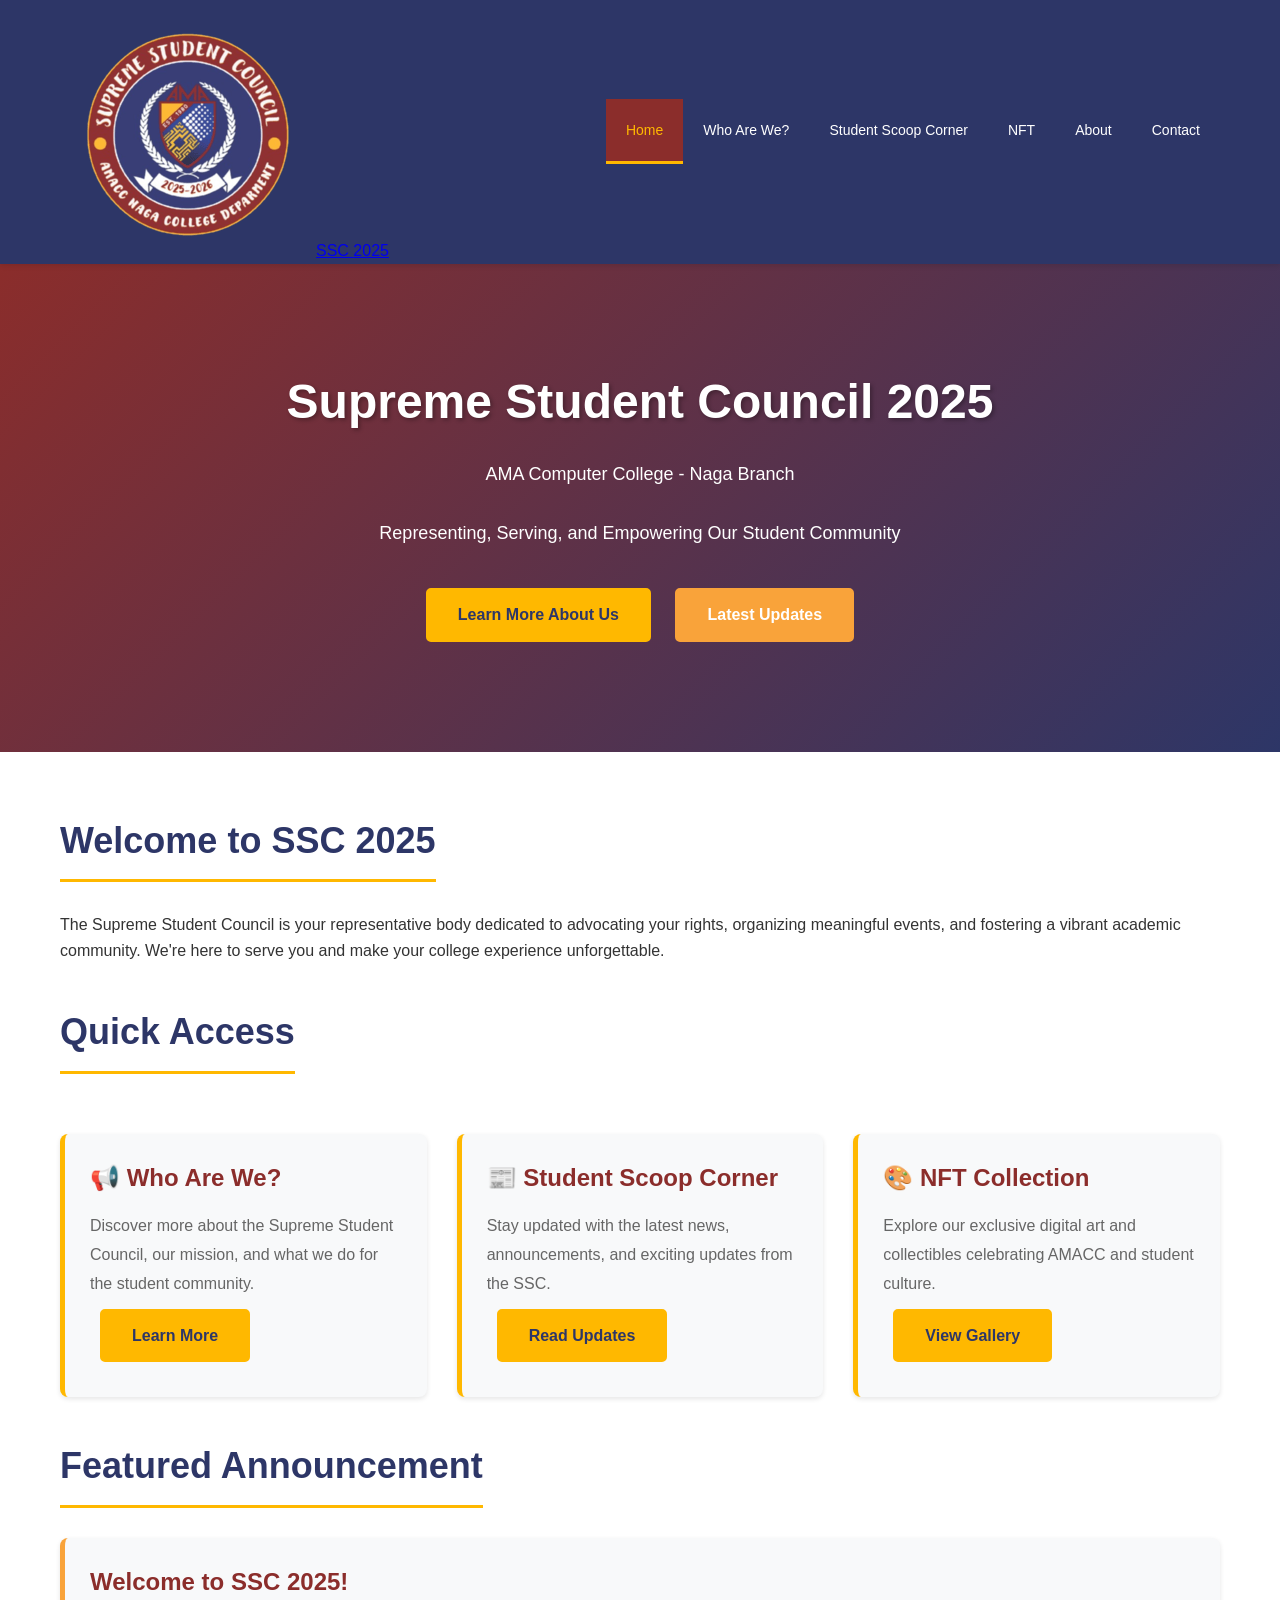
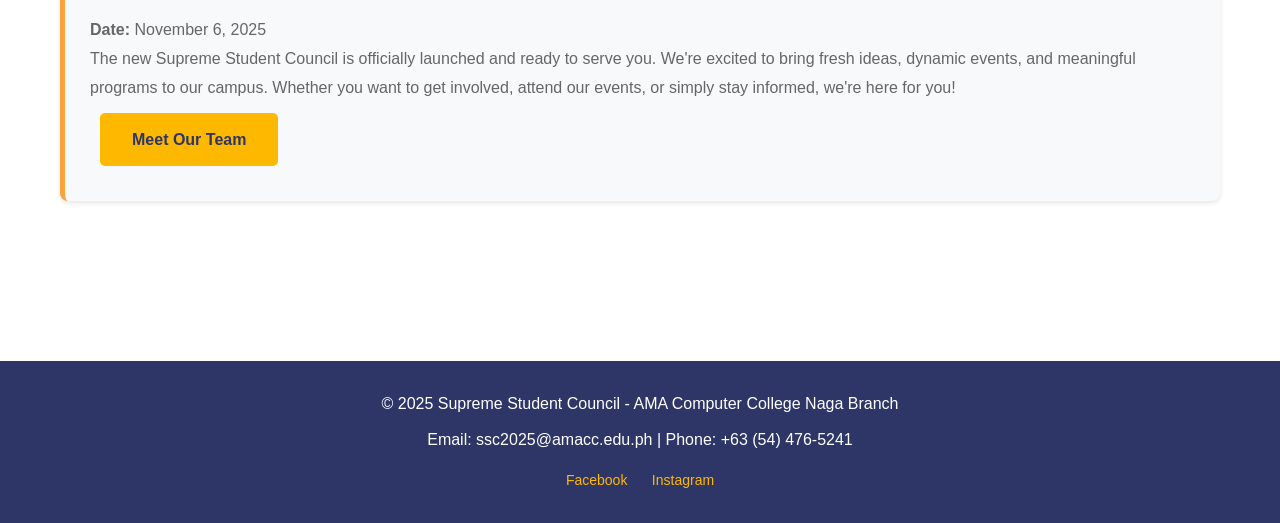
==== index.html @ 3aeda2d3 "Update index.html" ====
<!DOCTYPE html>
<html lang="en">
<head>
  <meta charset="UTF-8">
  <meta name="viewport" content="width=device-width, initial-scale=1.0">
  <title>SSC 2025 AMACC Naga - Home</title>
  <link rel="stylesheet" href="styles.css">
</head>
<body>
  <!-- Navigation -->
  <nav>
    <div class="nav-container">
      <a href="index.html">
      <img src="./img/logo.png" alt="SSC Logo" class="ssc-
         <h1 style="margin-right auto: 50px;"><span>SSC </span>2025</h1>
      </a>
      <ul>
        <li><a href="index.html">Home</a></li>
        <li><a href="who.html">Who Are We?</a></li>
        <li><a href="scoop.html">Student Scoop Corner</a></li>
        <li><a href="nft.html">NFT</a></li>
        <li><a href="about.html">About</a></li>
        <li><a href="contact.html">Contact</a></li>
      </ul>
      <div class="hamburger">
        <span></span>
        <span></span>
        <span></span>
      </div>
    </div>
  </nav>

  <!-- Hero Section -->
  <section class="hero">
    <h1>Supreme Student Council 2025</h1>
    <p>AMA Computer College - Naga Branch</p>
    <p>Representing, Serving, and Empowering Our Student Community</p>
    <a href="who.html" class="btn">Learn More About Us</a>
    <a href="scoop.html" class="btn btn-secondary">Latest Updates</a>
  </section>

  <!-- Main Content -->
  <div class="container">
    <section>
      <h2>Welcome to SSC 2025</h2>
      <p>The Supreme Student Council is your representative body dedicated to advocating your rights, organizing meaningful events, and fostering a vibrant academic community. We're here to serve you and make your college experience unforgettable.</p>
    </section>

    <!-- Quick Links -->
    <section class="mt-40">
      <h2>Quick Access</h2>
      <div class="card-container">
        <div class="card">
          <h3>📢 Who Are We?</h3>
          <p>Discover more about the Supreme Student Council, our mission, and what we do for the student community.</p>
          <a href="/who.html" class="btn">Learn More</a>
        </div>
        <div class="card">
          <h3>📰 Student Scoop Corner</h3>
          <p>Stay updated with the latest news, announcements, and exciting updates from the SSC.</p>
          <a href="scoop.html" class="btn">Read Updates</a>
        </div>
        <div class="card">
          <h3>🎨 NFT Collection</h3>
          <p>Explore our exclusive digital art and collectibles celebrating AMACC and student culture.</p>
          <a href="nft.html" class="btn">View Gallery</a>
        </div>
      </div>
    </section>

    <!-- Featured Announcement -->
    <section class="mt-40 mb-40">
      <h2>Featured Announcement</h2>
      <div class="card" style="border-left-color: var(--ssc-orange);">
        <h3>Welcome to SSC 2025!</h3>
        <p><strong>Date:</strong> November 6, 2025</p>
        <p>The new Supreme Student Council is officially launched and ready to serve you. We're excited to bring fresh ideas, dynamic events, and meaningful programs to our campus. Whether you want to get involved, attend our events, or simply stay informed, we're here for you!</p>
        <a href="about.html" class="btn">Meet Our Team</a>
      </div>
    </section>
  </div>

  <!-- Footer -->
  <footer>
    <p>&copy; 2025 Supreme Student Council - AMA Computer College Naga Branch</p>
    <p>Email: ssc2025@amacc.edu.ph | Phone: +63 (54) 476-5241</p>
    <div class="social-links">
      <a href="https://www.facebook.com/SSC2025AMACC" target="_blank">Facebook</a>
      <a href="https://www.instagram.com/ssc2025_amacc" target="_blank">Instagram</a>
    </div>
  </footer>

  <script src="app.js"></script>
</body>
</html>
---- styles.css ----
/* SSC 2025 AMACC Naga - Styles */
:root {
  --ssc-maroon: #8B2D2B;
  --ssc-navy: #2D3667;
  --ssc-gold: #FFB800;
  --ssc-white: #FFFFFF;
  --ssc-orange: #F9A33A;
  --ssc-lightblue: #6CA8D6;
}

* {
  margin: 0;
  padding: 0;
  box-sizing: border-box;
}

body {
  font-family: 'Segoe UI', Tahoma, Geneva, Verdana, sans-serif;
  line-height: 1.6;
  color: #333;
  background-color: var(--ssc-white);
}

/* Navigation Bar */
nav {
  background-color: var(--ssc-navy);
  padding: 0;
  position: sticky;
  top: 0;
  z-index: 1000;
  box-shadow: 0 2px 5px rgba(0, 0, 0, 0.1);
}

nav .nav-container {
  max-width: 1200px;
  margin: 0 auto;
  display: flex;
  justify-content: space-between;
  align-items: center;
  padding: 0 20px;
}

nav .logo {
  color: var(--ssc-gold);
  font-size: 24px;
  font-weight: bold;
  text-decoration: none;
  padding: 15px 0;
}

nav ul {
  display: flex;
  list-style: none;
  gap: 0;
}

nav ul li a {
  color: var(--ssc-white);
  text-decoration: none;
  padding: 20px 20px;
  display: block;
  transition: background-color 0.3s ease;
  font-size: 14px;
  font-weight: 500;
}

nav ul li a:hover {
  background-color: var(--ssc-maroon);
  color: var(--ssc-gold);
}

nav ul li a.active {
  background-color: var(--ssc-maroon);
  color: var(--ssc-gold);
  border-bottom: 3px solid var(--ssc-gold);
}

.hamburger {
  display: none;
  flex-direction: column;
  cursor: pointer;
}

.hamburger span {
  width: 25px;
  height: 3px;
  background-color: var(--ssc-white);
  margin: 5px 0;
  border-radius: 2px;
  transition: 0.3s;
}

/* Hero Section */
.hero {
  background: linear-gradient(135deg, var(--ssc-maroon) 0%, var(--ssc-navy) 100%);
  color: var(--ssc-white);
  padding: 100px 20px;
  text-align: center;
}

.hero h1 {
  font-size: 48px;
  margin-bottom: 20px;
  text-shadow: 2px 2px 4px rgba(0, 0, 0, 0.3);
}

.hero p {
  font-size: 18px;
  margin-bottom: 30px;
  max-width: 600px;
  margin-left: auto;
  margin-right: auto;
}

.btn {
  display: inline-block;
  padding: 12px 30px;
  margin: 10px;
  background-color: var(--ssc-gold);
  color: var(--ssc-navy);
  text-decoration: none;
  border-radius: 5px;
  font-weight: bold;
  transition: all 0.3s ease;
  border: 2px solid var(--ssc-gold);
}

.btn:hover {
  background-color: transparent;
  color: var(--ssc-gold);
}

.btn-secondary {
  background-color: var(--ssc-orange);
  border-color: var(--ssc-orange);
  color: var(--ssc-white);
}

.btn-secondary:hover {
  background-color: transparent;
  color: var(--ssc-orange);
}

/* Container */
.container {
  max-width: 1200px;
  margin: 0 auto;
  padding: 60px 20px;
}

/* Section Titles */
h2 {
  color: var(--ssc-navy);
  font-size: 36px;
  margin-bottom: 30px;
  border-bottom: 3px solid var(--ssc-gold);
  padding-bottom: 10px;
  display: inline-block;
}

h3 {
  color: var(--ssc-maroon);
  font-size: 24px;
  margin-top: 20px;
  margin-bottom: 15px;
}

/* Cards */
.card-container {
  display: grid;
  grid-template-columns: repeat(auto-fit, minmax(300px, 1fr));
  gap: 30px;
  margin-top: 30px;
}

.card {
  background-color: #f8f9fa;
  border-left: 5px solid var(--ssc-gold);
  padding: 25px;
  border-radius: 8px;
  transition: transform 0.3s ease, box-shadow 0.3s ease;
  box-shadow: 0 2px 5px rgba(0, 0, 0, 0.1);
}

.card:hover {
  transform: translateY(-5px);
  box-shadow: 0 5px 15px rgba(0, 0, 0, 0.2);
}

.card h3 {
  margin-top: 0;
  color: var(--ssc-maroon);
}

.card p {
  color: #666;
  line-height: 1.8;
}

/* Officer Grid */
.officers-grid {
  display: grid;
  grid-template-columns: repeat(auto-fit, minmax(280px, 1fr));
  gap: 30px;
  margin-top: 30px;
}

.officer-card {
  background: linear-gradient(135deg, var(--ssc-maroon) 0%, var(--ssc-navy) 100%);
  color: var(--ssc-white);
  padding: 30px;
  border-radius: 8px;
  text-align: center;
  box-shadow: 0 4px 10px rgba(0, 0, 0, 0.2);
  transition: transform 0.3s ease;
}

.officer-card:hover {
  transform: translateY(-5px);
}

.officer-card h3 {
  color: var(--ssc-gold);
  font-size: 20px;
  margin-bottom: 5px;
}

.officer-card p {
  color: var(--ssc-lightblue);
  font-size: 14px;
  margin-bottom: 15px;
}

.officer-card a {
  color: var(--ssc-orange);
  text-decoration: none;
  font-size: 12px;
}

.officer-card a:hover {
  text-decoration: underline;
}

/* Form */
.form-group {
  margin-bottom: 20px;
}

label {
  display: block;
  margin-bottom: 8px;
  color: var(--ssc-navy);
  font-weight: bold;
}

input[type="text"],
input[type="email"],
textarea,
select {
  width: 100%;
  padding: 12px;
  border: 2px solid var(--ssc-lightblue);
  border-radius: 5px;
  font-family: inherit;
  font-size: 14px;
  transition: border-color 0.3s ease;
}

input[type="text"]:focus,
input[type="email"]:focus,
textarea:focus,
select:focus {
  outline: none;
  border-color: var(--ssc-gold);
  box-shadow: 0 0 5px rgba(255, 184, 0, 0.3);
}

textarea {
  resize: vertical;
  min-height: 150px;
}

.form-container {
  max-width: 600px;
  margin: 30px auto;
}

/* Footer */
footer {
  background-color: var(--ssc-navy);
  color: var(--ssc-white);
  text-align: center;
  padding: 30px 20px;
  margin-top: 60px;
}

footer p {
  margin-bottom: 10px;
}

.social-links {
  margin-top: 15px;
}

.social-links a {
  color: var(--ssc-gold);
  margin: 0 10px;
  text-decoration: none;
  font-size: 14px;
}

.social-links a:hover {
  color: var(--ssc-orange);
}

/* Responsive */
@media (max-width: 768px) {
  .hamburger {
    display: flex;
  }

  nav ul {
    position: absolute;
    top: 60px;
    left: 0;
    right: 0;
    flex-direction: column;
    background-color: var(--ssc-navy);
    max-height: 0;
    overflow: hidden;
    transition: max-height 0.3s ease;
  }

  nav ul.active {
    max-height: 500px;
  }

  nav ul li a {
    padding: 15px 20px;
    border-bottom: 1px solid rgba(255, 255, 255, 0.1);
  }

  .hero h1 {
    font-size: 32px;
  }

  h2 {
    font-size: 28px;
  }

  .officers-grid {
    grid-template-columns: 1fr;
  }

  .card-container {
    grid-template-columns: 1fr;
  }
}

/* Utilities */
.text-center {
  text-align: center;
}

.mt-40 {
  margin-top: 40px;
}

.mb-40 {
  margin-bottom: 40px;
}

.success-message {
  background-color: #d4edda;
  color: #155724;
  padding: 15px;
  border-radius: 5px;
  margin-bottom: 20px;
  border-left: 4px solid #28a745;
  display: none;
}

.error-message {
  background-color: #f8d7da;
  color: #721c24;
  padding: 15px;
  border-radius: 5px;
  margin-bottom: 20px;
  border-left: 4px solid #f5c6cb;
  display: none;
}
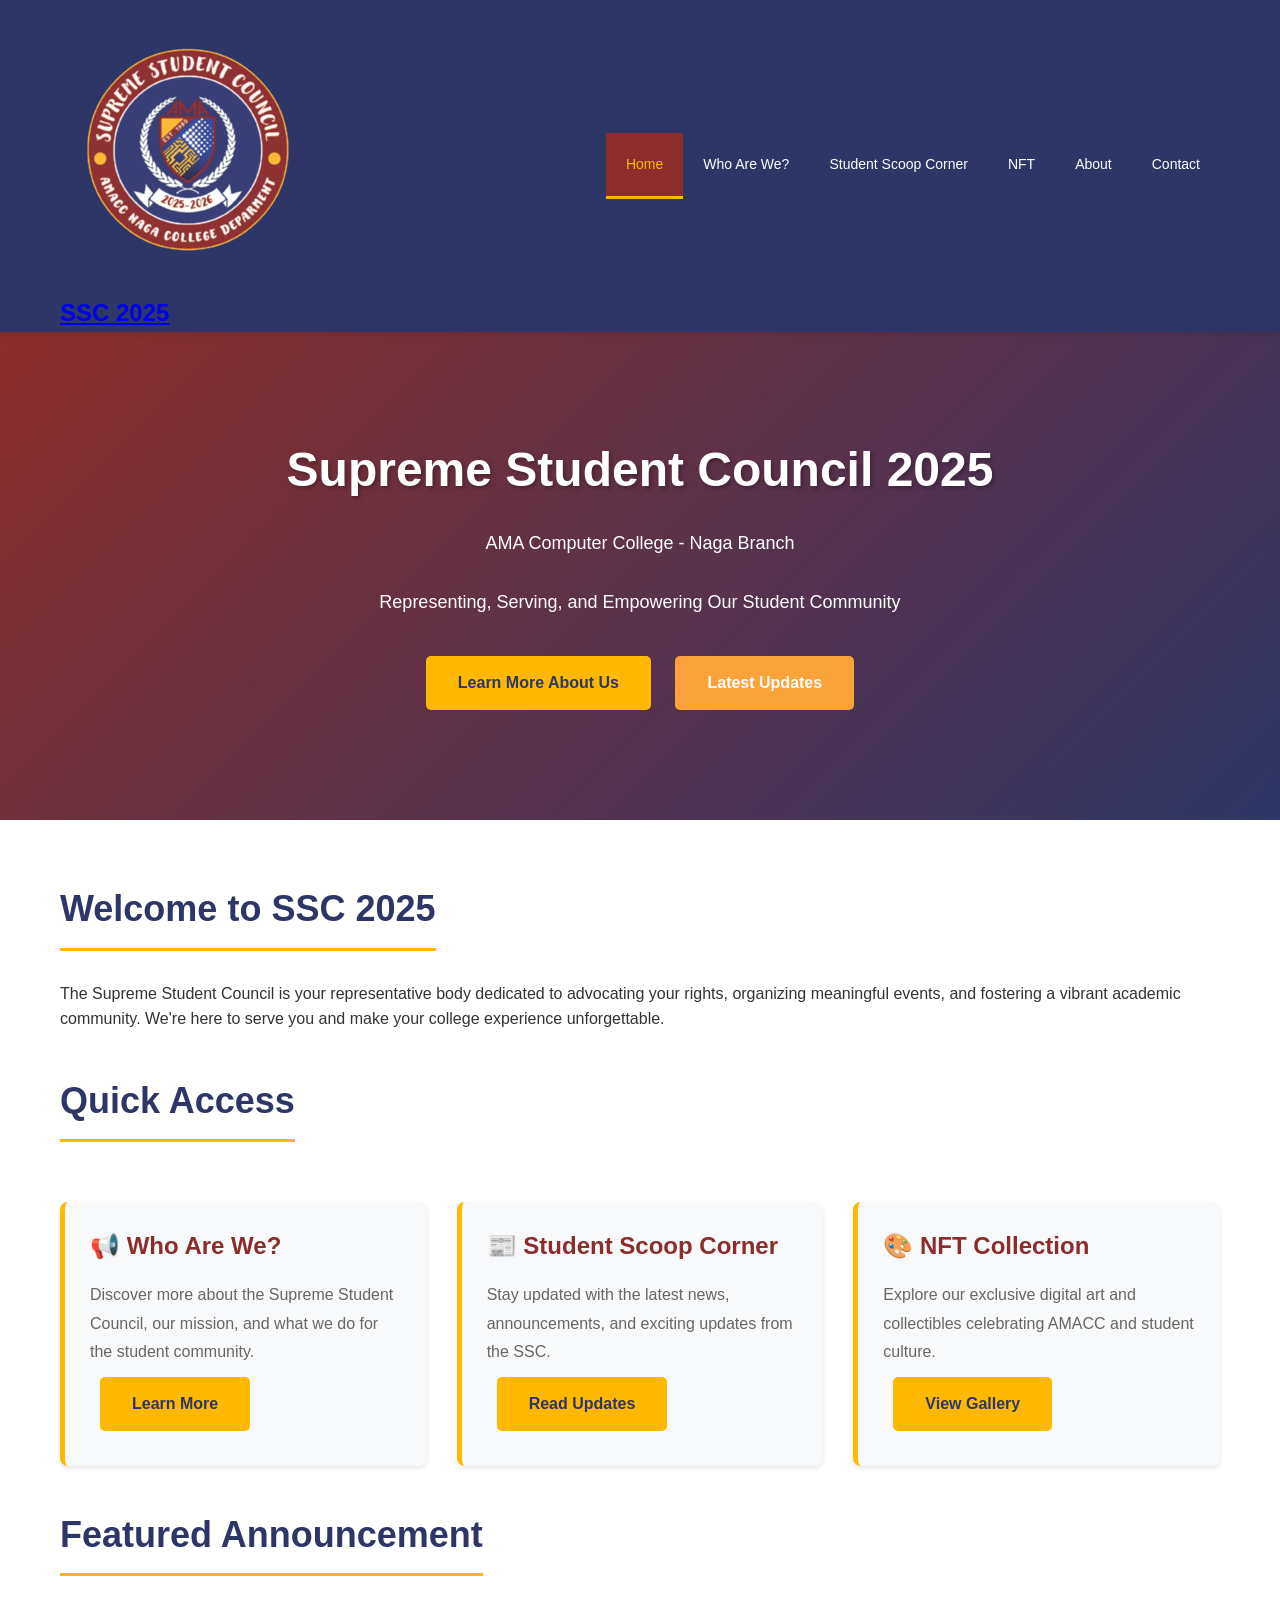
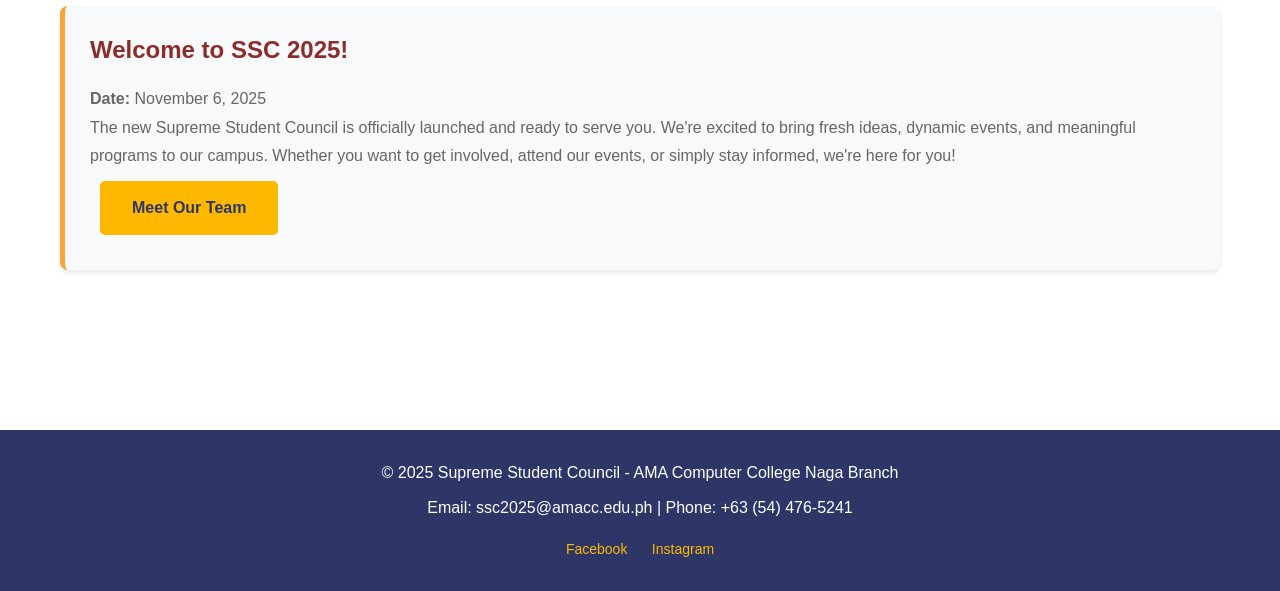
==== commit 7fc42532: "Update index.html" ====
--- a/index.html
+++ b/index.html
@@ -11,8 +11,8 @@
   <nav>
     <div class="nav-container">
       <a href="index.html">
-      <img src="./img/logo.png" alt="SSC Logo" class="ssc-
-         <h1 style="margin-right auto: 50px;"><span>SSC </span>2025</h1>
+      <img src="./img/logo.png" alt="SSC Logo" class="logo" />
+      <h1 style="margin-right auto: 50px;"><span>SSC </span>2025</h1>
       </a>
       <ul>
         <li><a href="index.html">Home</a></li>
@@ -96,3 +96,4 @@
 
 
 
+
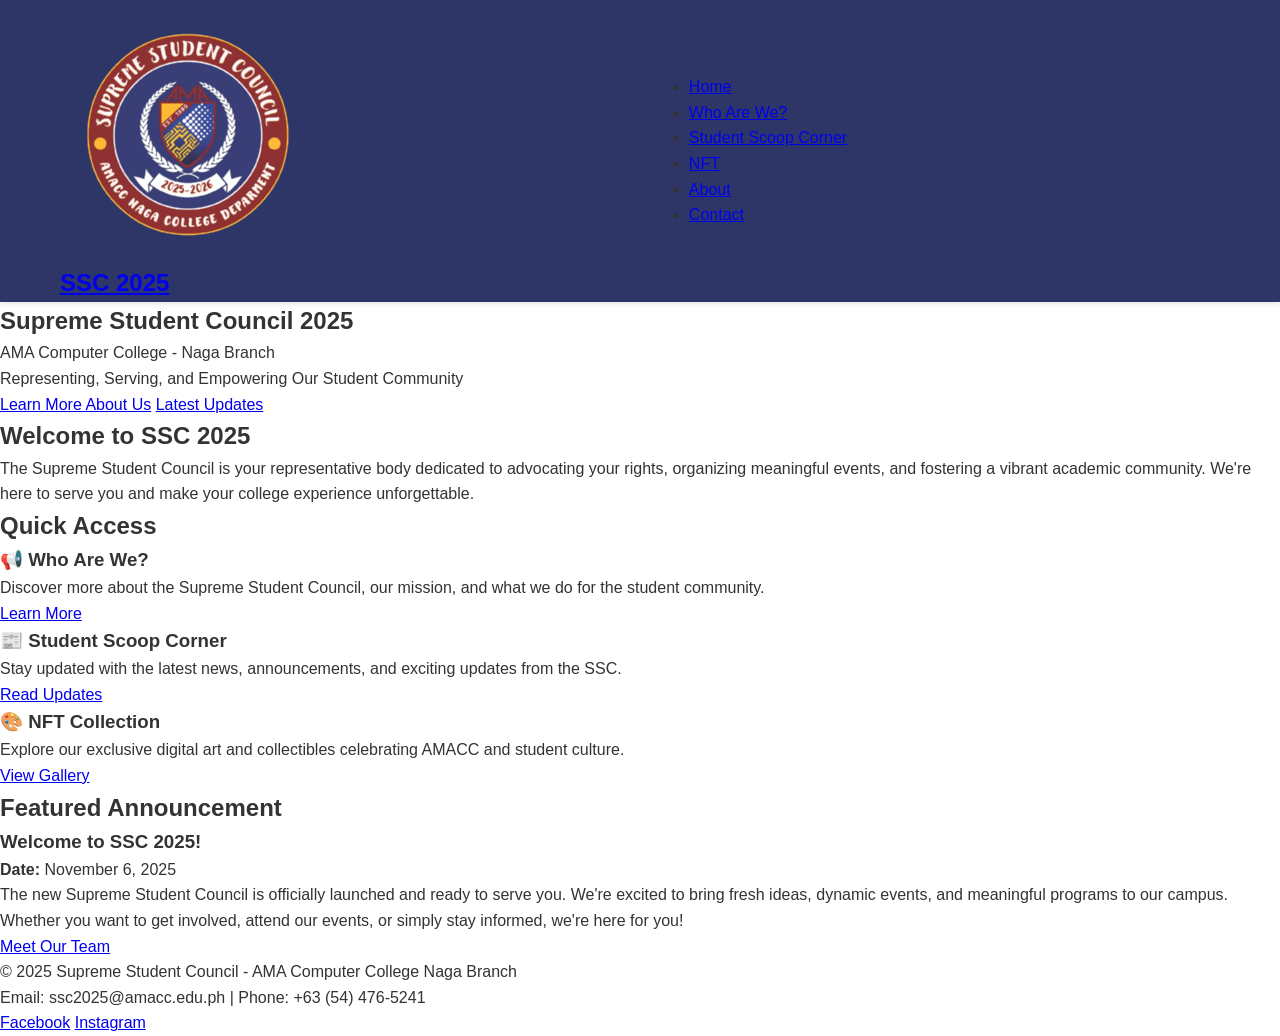
==== commit 43010186: "Fix HTML formatting and update class names" ====
--- a/index.html
+++ b/index.html
@@ -11,7 +11,7 @@
   <nav>
     <div class="nav-container">
       <a href="index.html">
-      <img src="./img/logo.png" alt="SSC Logo" class="logo" />
+      <img src="./img/logo.png" alt="SSC Logo" class="ssc-logo" />
       <h1 style="margin-right auto: 50px;"><span>SSC </span>2025</h1>
       </a>
       <ul>
@@ -97,3 +97,4 @@
 
 
 
+
--- a/styles.css
+++ b/styles.css
@@ -46,6 +46,12 @@
   font-weight: bold;
   text-decoration: none;
   padding: 15px 0;
+  
+nav .ssc-logo {
+  height: 75px;        
+  width: 75px;
+  margin-right: 10px;   
+  vertical-align: middle;
 }
 
 nav ul {
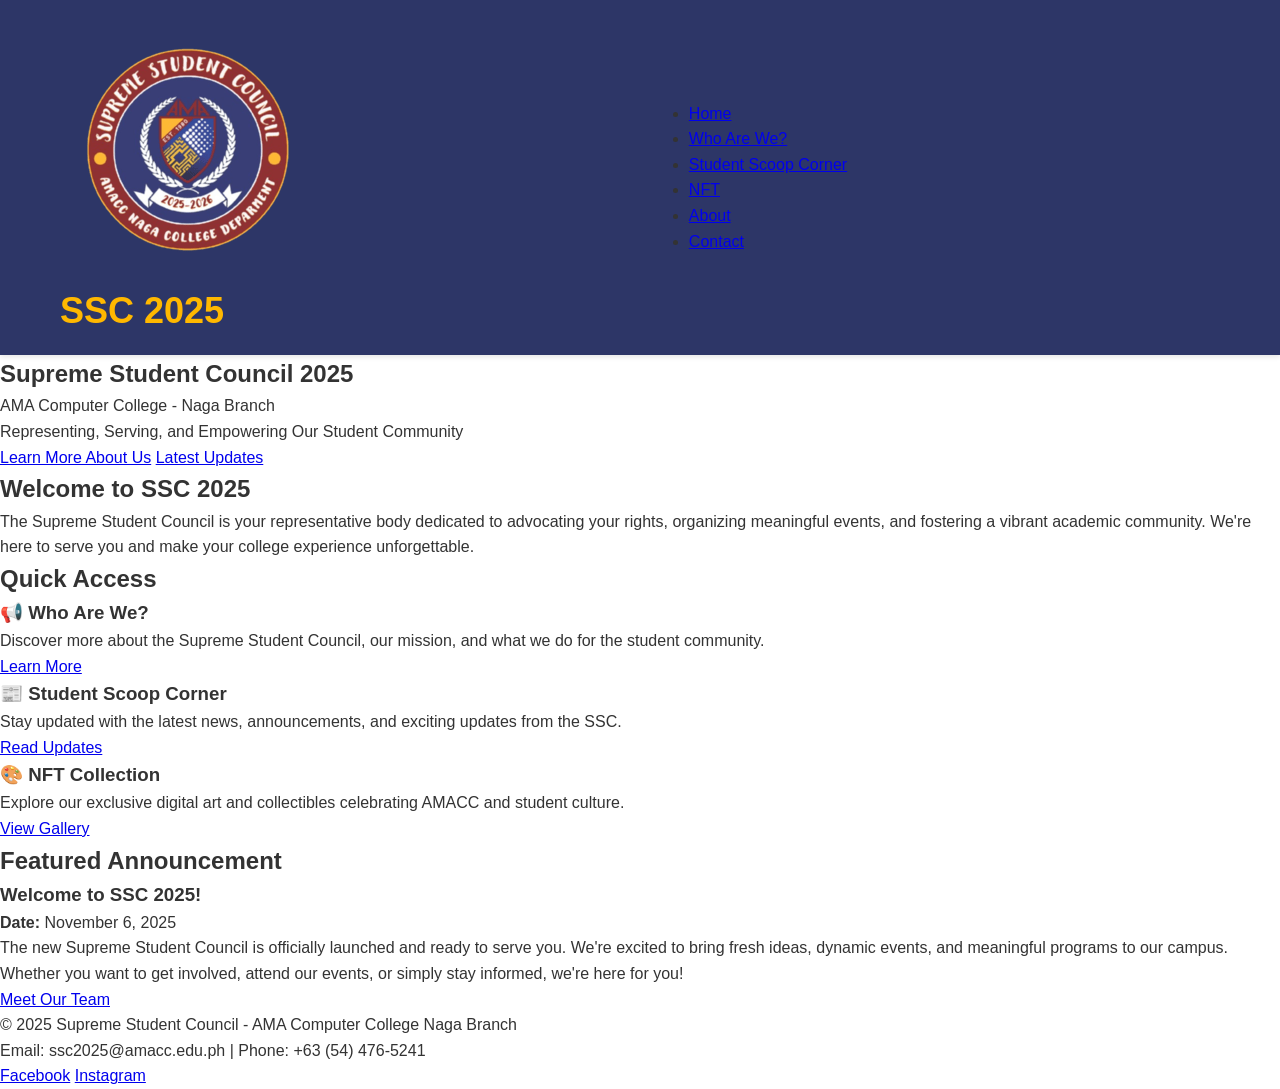
==== commit 1f602a13: "Fix HTML formatting and structure" ====
--- a/index.html
+++ b/index.html
@@ -10,9 +10,9 @@
   <!-- Navigation -->
   <nav>
     <div class="nav-container">
-      <a href="index.html">
-      <img src="./img/logo.png" alt="SSC Logo" class="ssc-logo" />
-      <h1 style="margin-right auto: 50px;"><span>SSC </span>2025</h1>
+      <a href="index.html" class="logo">
+      <img src="img/logo.png" alt="SSC Logo" class="ssc-logo">
+      <h1><span>SSC</span> 2025</h1>
       </a>
       <ul>
         <li><a href="index.html">Home</a></li>
@@ -98,3 +98,4 @@
 
 
 
+
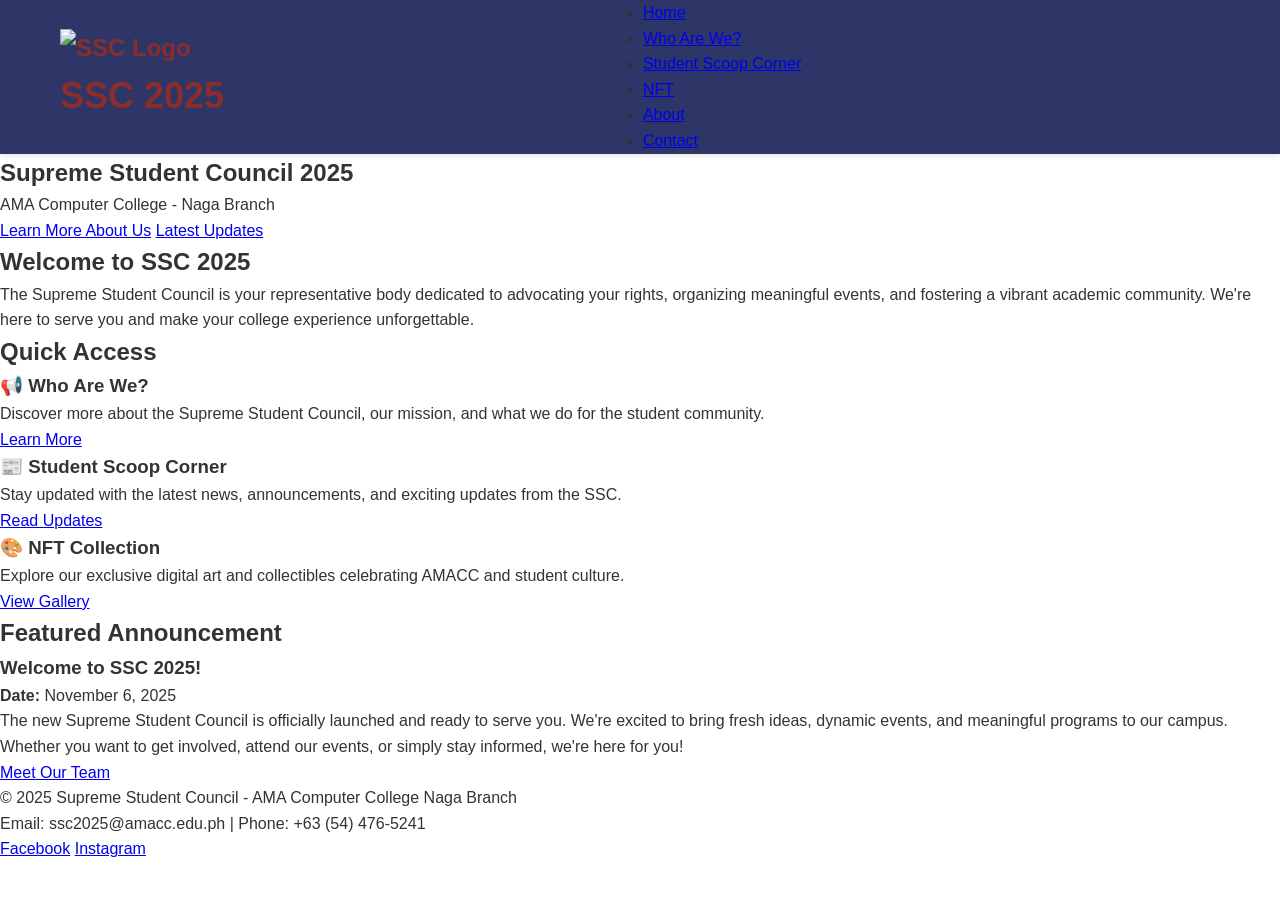
==== commit 04e8ae12: "Update index.html" ====
--- a/index.html
+++ b/index.html
@@ -11,7 +11,7 @@
   <nav>
     <div class="nav-container">
       <a href="index.html" class="logo">
-      <img src="img/logo.png" alt="SSC Logo" class="ssc-logo">
+      <img src="website/img/logo.png" alt="SSC Logo" class="ssc-logo">
       <h1><span>SSC</span> 2025</h1>
       </a>
       <ul>
@@ -34,7 +34,6 @@
   <section class="hero">
     <h1>Supreme Student Council 2025</h1>
     <p>AMA Computer College - Naga Branch</p>
-    <p>Representing, Serving, and Empowering Our Student Community</p>
     <a href="who.html" class="btn">Learn More About Us</a>
     <a href="scoop.html" class="btn btn-secondary">Latest Updates</a>
   </section>
@@ -99,3 +98,4 @@
 
 
 
+
--- a/styles.css
+++ b/styles.css
@@ -41,17 +41,26 @@
 }
 
 nav .logo {
-  color: var(--ssc-gold);
+  color: var(--ssc-maroon);
   font-size: 24px;
   font-weight: bold;
   text-decoration: none;
   padding: 15px 0;
   
 nav .ssc-logo {
-  height: 75px;        
-  width: 75px;
-  margin-right: 10px;   
-  vertical-align: middle;
+  height: 40px; 
+  width: auto;
+  margin-right: 10px; 
+  border-radius: 4px; 
+}
+
+.logo h1 {
+  margin: 0; 
+  font-size: 20px;
+}
+
+.logo h1 span {
+  color: var(--ssc-navy); 
 }
 
 nav ul {
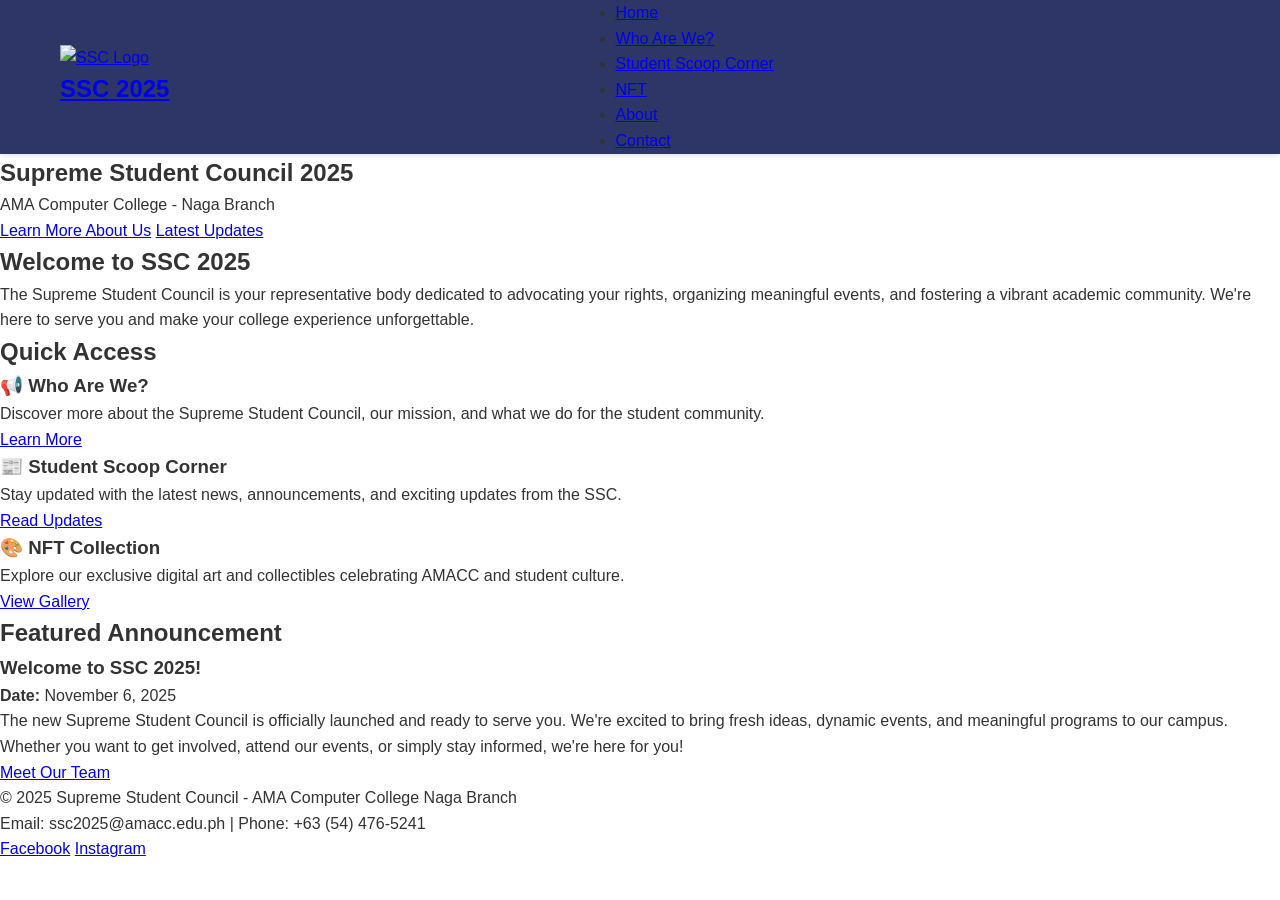
==== commit 14bac333: "Update index.html" ====
--- a/index.html
+++ b/index.html
@@ -10,7 +10,7 @@
   <!-- Navigation -->
   <nav>
     <div class="nav-container">
-      <a href="index.html" class="logo">
+      <a href="index.html" class="ssc-logo">
       <img src="website/img/logo.png" alt="SSC Logo" class="ssc-logo">
       <h1><span>SSC</span> 2025</h1>
       </a>
@@ -99,3 +99,4 @@
 
 
 
+
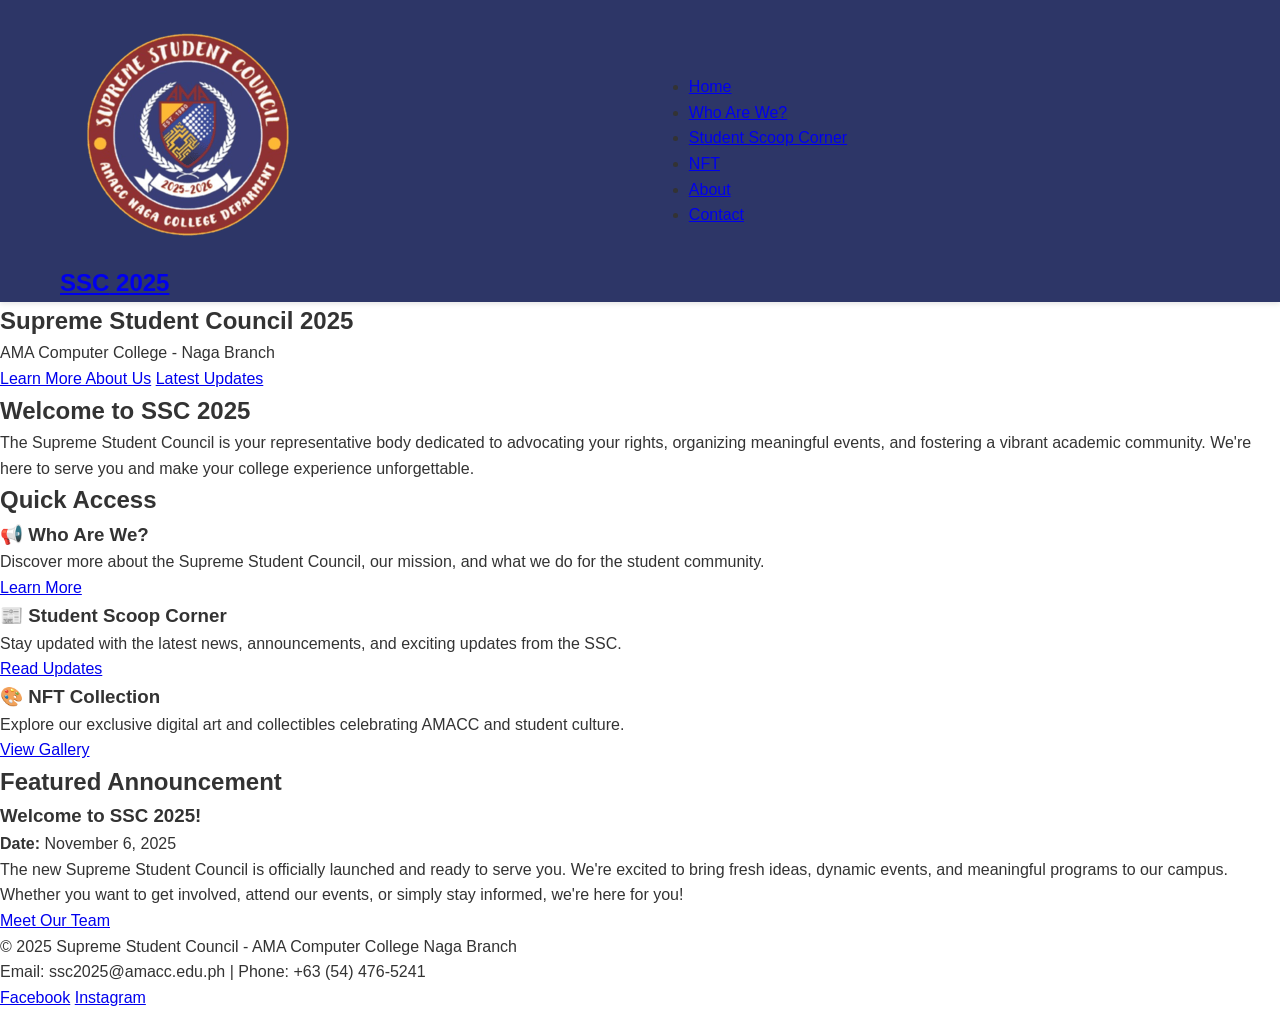
==== commit f53e91eb: "Update index.html" ====
--- a/index.html
+++ b/index.html
@@ -11,16 +11,16 @@
   <nav>
     <div class="nav-container">
       <a href="index.html" class="ssc-logo">
-      <img src="website/img/logo.png" alt="SSC Logo" class="ssc-logo">
+      <img src="img/logo.png" alt="SSC Logo" class="ssc-logo">
       <h1><span>SSC</span> 2025</h1>
       </a>
       <ul>
         <li><a href="index.html">Home</a></li>
-        <li><a href="who.html">Who Are We?</a></li>
-        <li><a href="scoop.html">Student Scoop Corner</a></li>
-        <li><a href="nft.html">NFT</a></li>
-        <li><a href="about.html">About</a></li>
-        <li><a href="contact.html">Contact</a></li>
+        <li><a href="website/who.html">Who Are We?</a></li>
+        <li><a href="website/scoop.html">Student Scoop Corner</a></li>
+        <li><a href="website/nft.html">NFT</a></li>
+        <li><a href="website/about.html">About</a></li>
+        <li><a href="website/contact.html">Contact</a></li>
       </ul>
       <div class="hamburger">
         <span></span>
@@ -100,3 +100,4 @@
 
 
 
+
